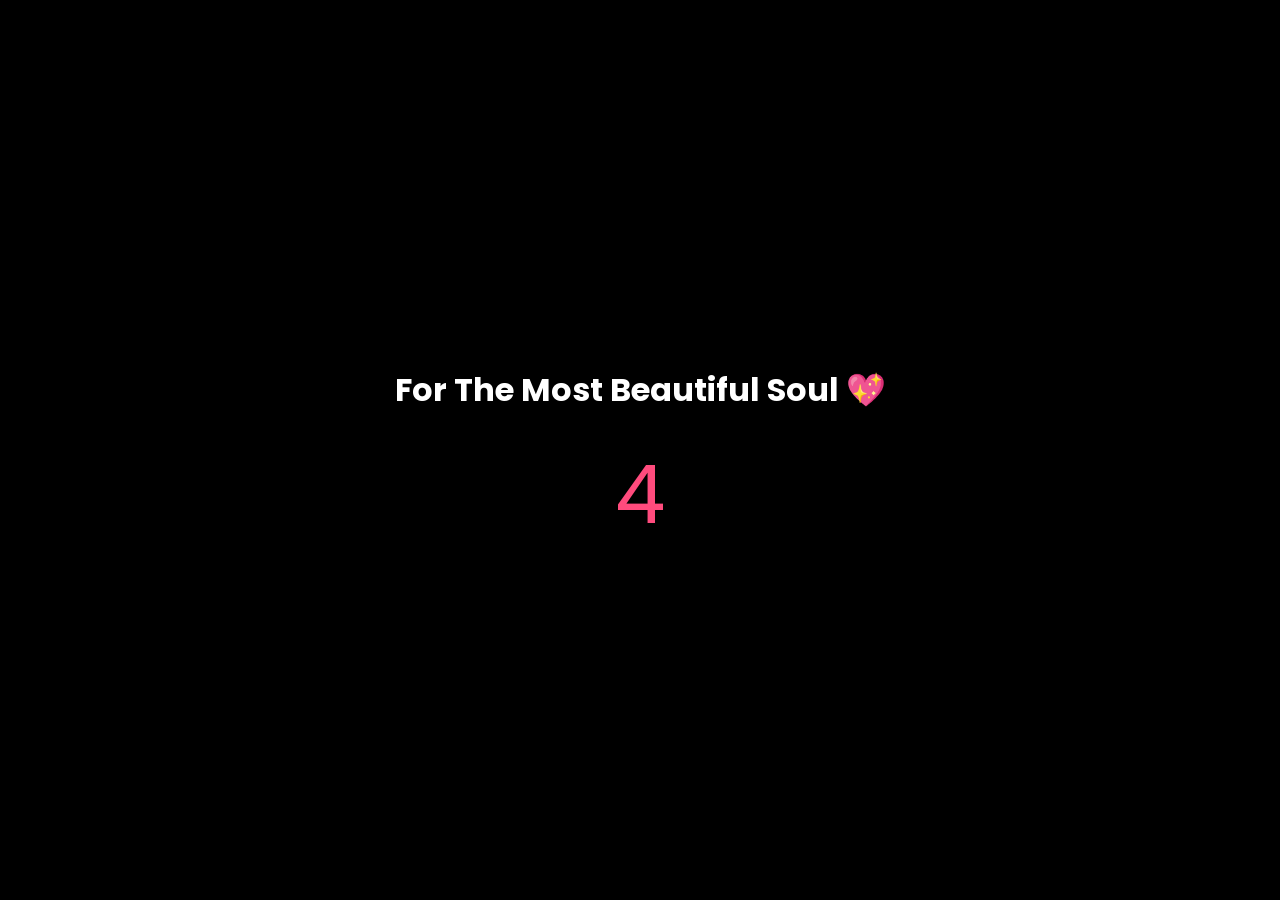
==== index.html @ d5c9feb8 "create webpage" ====
<!DOCTYPE html>
<html lang="en">
<head>
<meta charset="UTF-8">
<meta name="viewport" content="width=device-width, initial-scale=1.0">
<title>Happy Birthday My Love 💖</title>

<link href="https://fonts.googleapis.com/css2?family=Great+Vibes&family=Poppins:wght@300;400;600&display=swap" rel="stylesheet">
<link rel="stylesheet" href="style.css">
</head>

<body>

<canvas id="bgCanvas"></canvas>

<!-- INTRO SCREEN -->
<div id="intro" class="intro">
  <h1>For The Most Beautiful Soul 💖</h1>
  <div id="count">5</div>
</div>

<!-- PASSWORD SCREEN -->
<div id="passwordScreen" class="password">
  <div class="password-box">
    <h2>Enter Our Secret Code 🔐</h2>
    <input type="password" id="passInput" placeholder="Enter code">
    <button onclick="unlock()">Unlock My Heart 💘</button>
    <p id="error"></p>
  </div>
</div>

<!-- MAIN CONTENT -->
<div id="main" class="hidden">

<nav>
  <div class="logo">💎 My Princess</div>
  <div>
    <button onclick="toggleMusic()">🎵</button>
    <button onclick="fireworks()">🎆</button>
  </div>
</nav>

<!-- HERO -->
<section class="hero">
  <h1>Happy Birthday 👑</h1>
  <p>You are my peace, my magic, my forever 💕</p>
</section>

<!-- WHY SHE IS SPECIAL -->
<section class="glass section">
  <h2>Why You Are Special 🌸</h2>
  <p>
    Your smile lights up my world.  
    Your voice calms my storms.  
    Your love makes life magical.
  </p>
</section>

<!-- WORLD CLASS SLIDESHOW -->
<section class="section">
  <h2>Our Beautiful Journey 💞</h2>

  <div class="slideshow">

    <div class="slides active">
      <img src="https://picsum.photos/1200/700?love1">
      <div class="caption">The day you changed my world 💖</div>
    </div>

    <div class="slides">
      <img src="https://picsum.photos/1200/700?love2">
      <div class="caption">Every moment with you feels magical ✨</div>
    </div>

    <div class="slides">
      <img src="https://picsum.photos/1200/700?love3">
      <div class="caption">My forever happiness 🌸</div>
    </div>

    <button class="prev" onclick="changeSlide(-1)">❮</button>
    <button class="next" onclick="changeSlide(1)">❯</button>

    <div class="dots">
      <span onclick="goToSlide(0)" class="dot active-dot"></span>
      <span onclick="goToSlide(1)" class="dot"></span>
      <span onclick="goToSlide(2)" class="dot"></span>
    </div>

  </div>
</section>

<!-- LOVE LETTER -->
<section class="glass section">
  <h2>My Love Letter 💌</h2>
  <p id="typing"></p>
</section>

<!-- PROPOSAL BUTTON -->
<div class="center">
  <button id="proposalBtn" class="romantic-btn hidden" onclick="openProposal()">
    I Have Something Important 💍
  </button>
</div>

<footer>
  Forever Yours ❤️
</footer>

</div>

<!-- PROPOSAL MODAL -->
<div id="proposal" class="proposal">
  <div class="proposal-content">
    <div class="ring">💍</div>
    <h2>Will You Stay With Me Forever? 💖</h2>
    <button onclick="sayYes()">Yes, Always 💕</button>
  </div>
</div>

<!-- MUSIC -->
<audio id="music" loop>
<source src="https://www.bensound.com/bensound-music/bensound-romantic.mp3">
</audio>

<script src="script.js"></script>

</body>
</html>
---- style.css ----
/* GENERAL */
body{
margin:0;
font-family:'Poppins',sans-serif;
color:white;
overflow-x:hidden;
background:linear-gradient(135deg,#ffdde1,#ee9ca7);
text-align:center;
}

.hidden{ display:none; }

/* CANVAS BACKGROUND */
#bgCanvas{
position:fixed;
top:0;
left:0;
width:100%;
height:100%;
z-index:-1;
}

/* INTRO + PASSWORD */
.intro, .password{
position:fixed;
width:100%;
height:100%;
background:black;
display:flex;
flex-direction:column;
justify-content:center;
align-items:center;
z-index:10000;
}

.password{ display:none; }

#count{
font-size:80px;
color:#ff4b7d;
}

/* PASSWORD BOX */
.password-box{
background:rgba(255,255,255,0.1);
padding:40px;
border-radius:20px;
backdrop-filter:blur(10px);
}

.password-box input{
padding:10px;
margin-top:15px;
border-radius:10px;
border:none;
}

.password-box button{
margin-top:15px;
padding:10px 20px;
border-radius:20px;
border:none;
background:#ff4b7d;
color:white;
cursor:pointer;
}

/* NAV */
nav{
display:flex;
justify-content:space-between;
align-items:center;
padding:20px 40px;
background:rgba(0,0,0,0.5);
backdrop-filter:blur(10px);
position:fixed;
width:100%;
z-index:1000;
}

nav button{
background:transparent;
border:1px solid white;
color:white;
padding:6px 12px;
border-radius:20px;
cursor:pointer;
}

/* HERO */
.hero{
height:100vh;
display:flex;
flex-direction:column;
justify-content:center;
align-items:center;
padding-top:80px;
}

.hero h1{
font-family:'Great Vibes',cursive;
font-size:70px;
}

/* SECTIONS */
.section{
padding:120px 20px;
opacity:0;
transform:translateY(40px);
transition:1s;
}

.section.show{
opacity:1;
transform:translateY(0);
}

/* GLASS EFFECT */
.glass{
background:rgba(255,255,255,0.2);
backdrop-filter:blur(12px);
}

/* SLIDESHOW */
.slideshow{
position:relative;
width:85%;
margin:60px auto;
overflow:hidden;
border-radius:25px;
box-shadow:0 20px 60px rgba(0,0,0,0.4);
height:500px;
}

.slides{
position:absolute;
width:100%;
height:100%;
opacity:0;
transform:scale(1.1);
transition:opacity 1s ease, transform 6s ease;
}

.slides img{
width:100%;
height:100%;
object-fit:cover;
filter:brightness(70%);
}

.slides.active{
opacity:1;
transform:scale(1);
z-index:1;
}

.caption{
position:absolute;
bottom:30px;
left:50%;
transform:translateX(-50%);
background:rgba(0,0,0,0.6);
padding:15px 30px;
border-radius:30px;
font-size:20px;
backdrop-filter:blur(10px);
}

/* ARROWS */
.prev, .next{
position:absolute;
top:50%;
transform:translateY(-50%);
background:rgba(255,255,255,0.3);
border:none;
font-size:30px;
padding:10px 18px;
cursor:pointer;
border-radius:50%;
color:white;
transition:0.3s;
}

.prev:hover, .next:hover{
background:#ff4b7d;
}

.prev{ left:20px; }
.next{ right:20px; }

/* DOTS */
.dots{
position:absolute;
bottom:15px;
left:50%;
transform:translateX(-50%);
}

.dot{
height:12px;
width:12px;
margin:0 5px;
background:#fff;
border-radius:50%;
display:inline-block;
cursor:pointer;
opacity:0.5;
transition:0.3s;
}

.active-dot{
opacity:1;
background:#ff4b7d;
}

/* PROPOSAL */
.proposal{
display:none;
position:fixed;
width:100%;
height:100%;
background:rgba(0,0,0,0.9);
justify-content:center;
align-items:center;
z-index:20000;
}

.proposal-content{
text-align:center;
animation:fadeIn 1s;
}

.ring{
font-size:70px;
animation:bounce 1s infinite alternate;
}

@keyframes bounce{
from{transform:translateY(0);}
to{transform:translateY(-20px);}
}

@keyframes fadeIn{
from{opacity:0;}
to{opacity:1;}
}

/* FIREWORK PARTICLES */
.particle{
position:fixed;
width:8px;
height:8px;
border-radius:50%;
pointer-events:none;
}
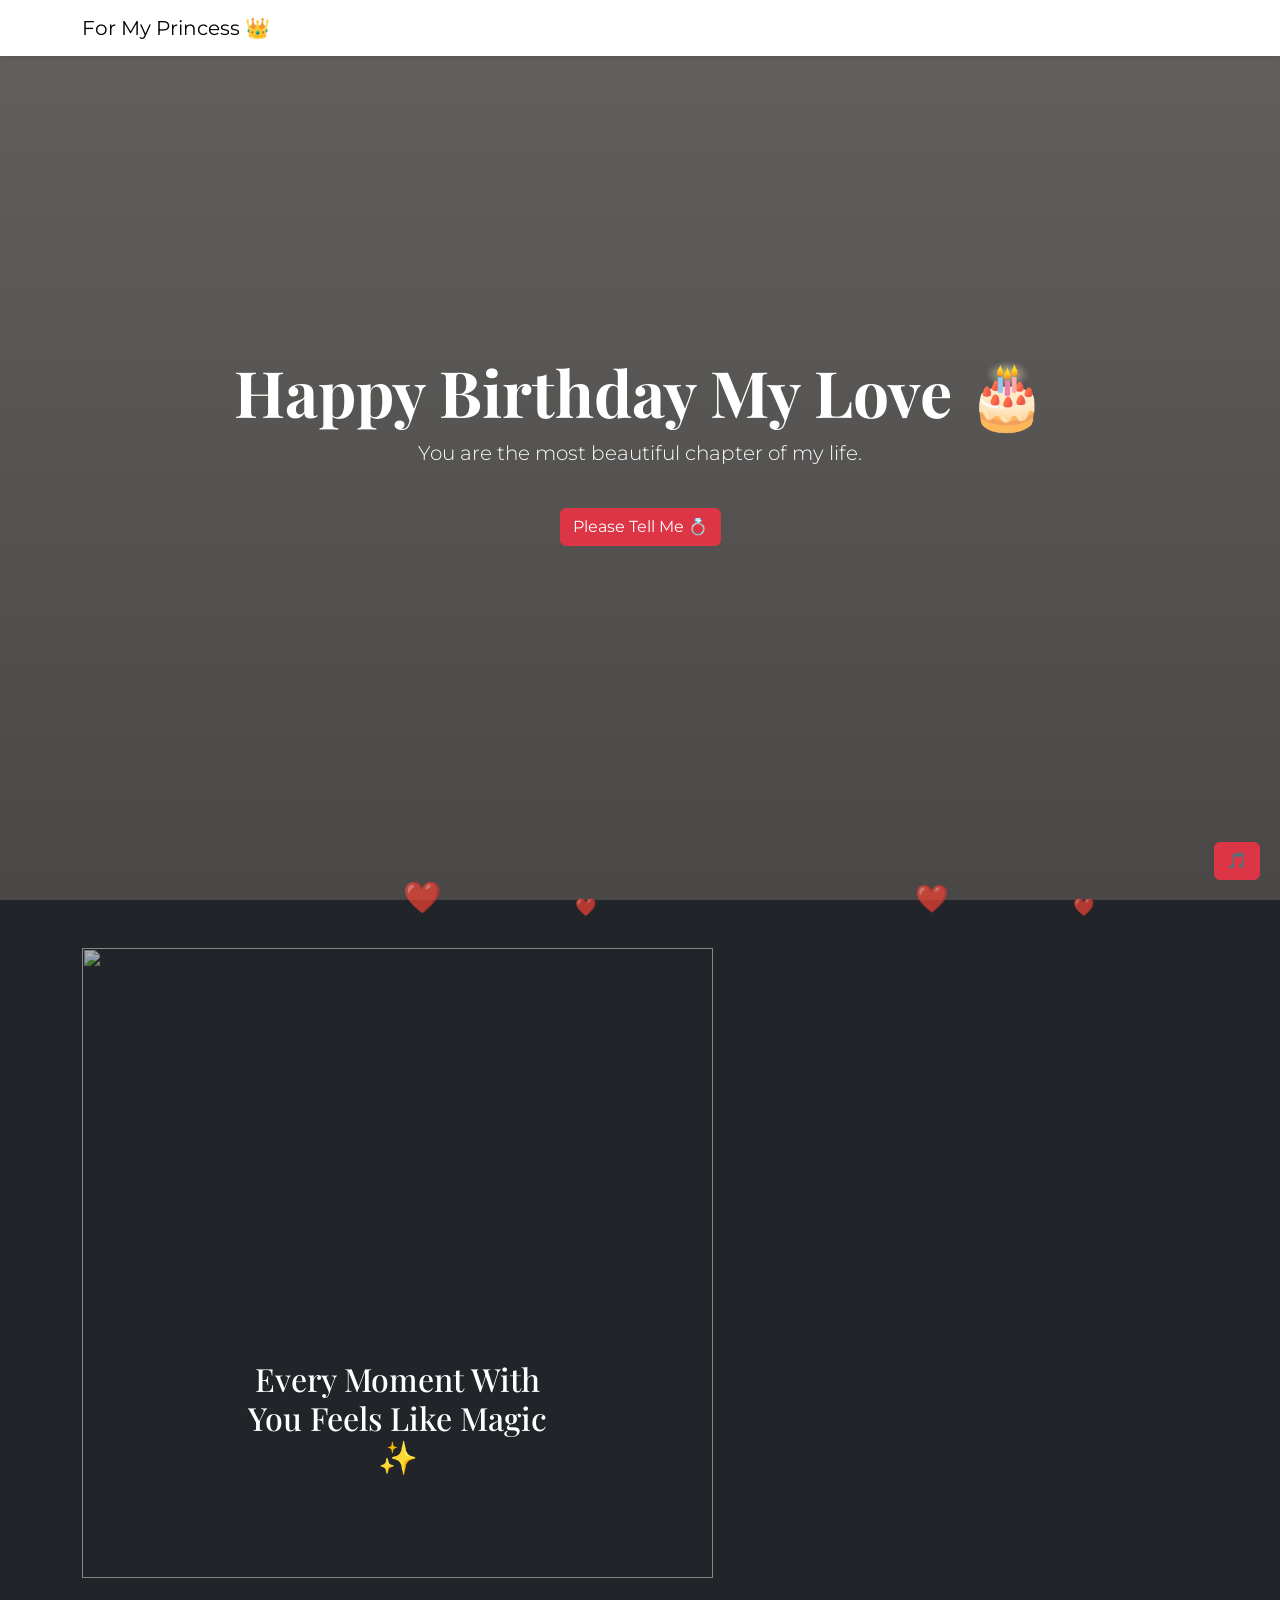
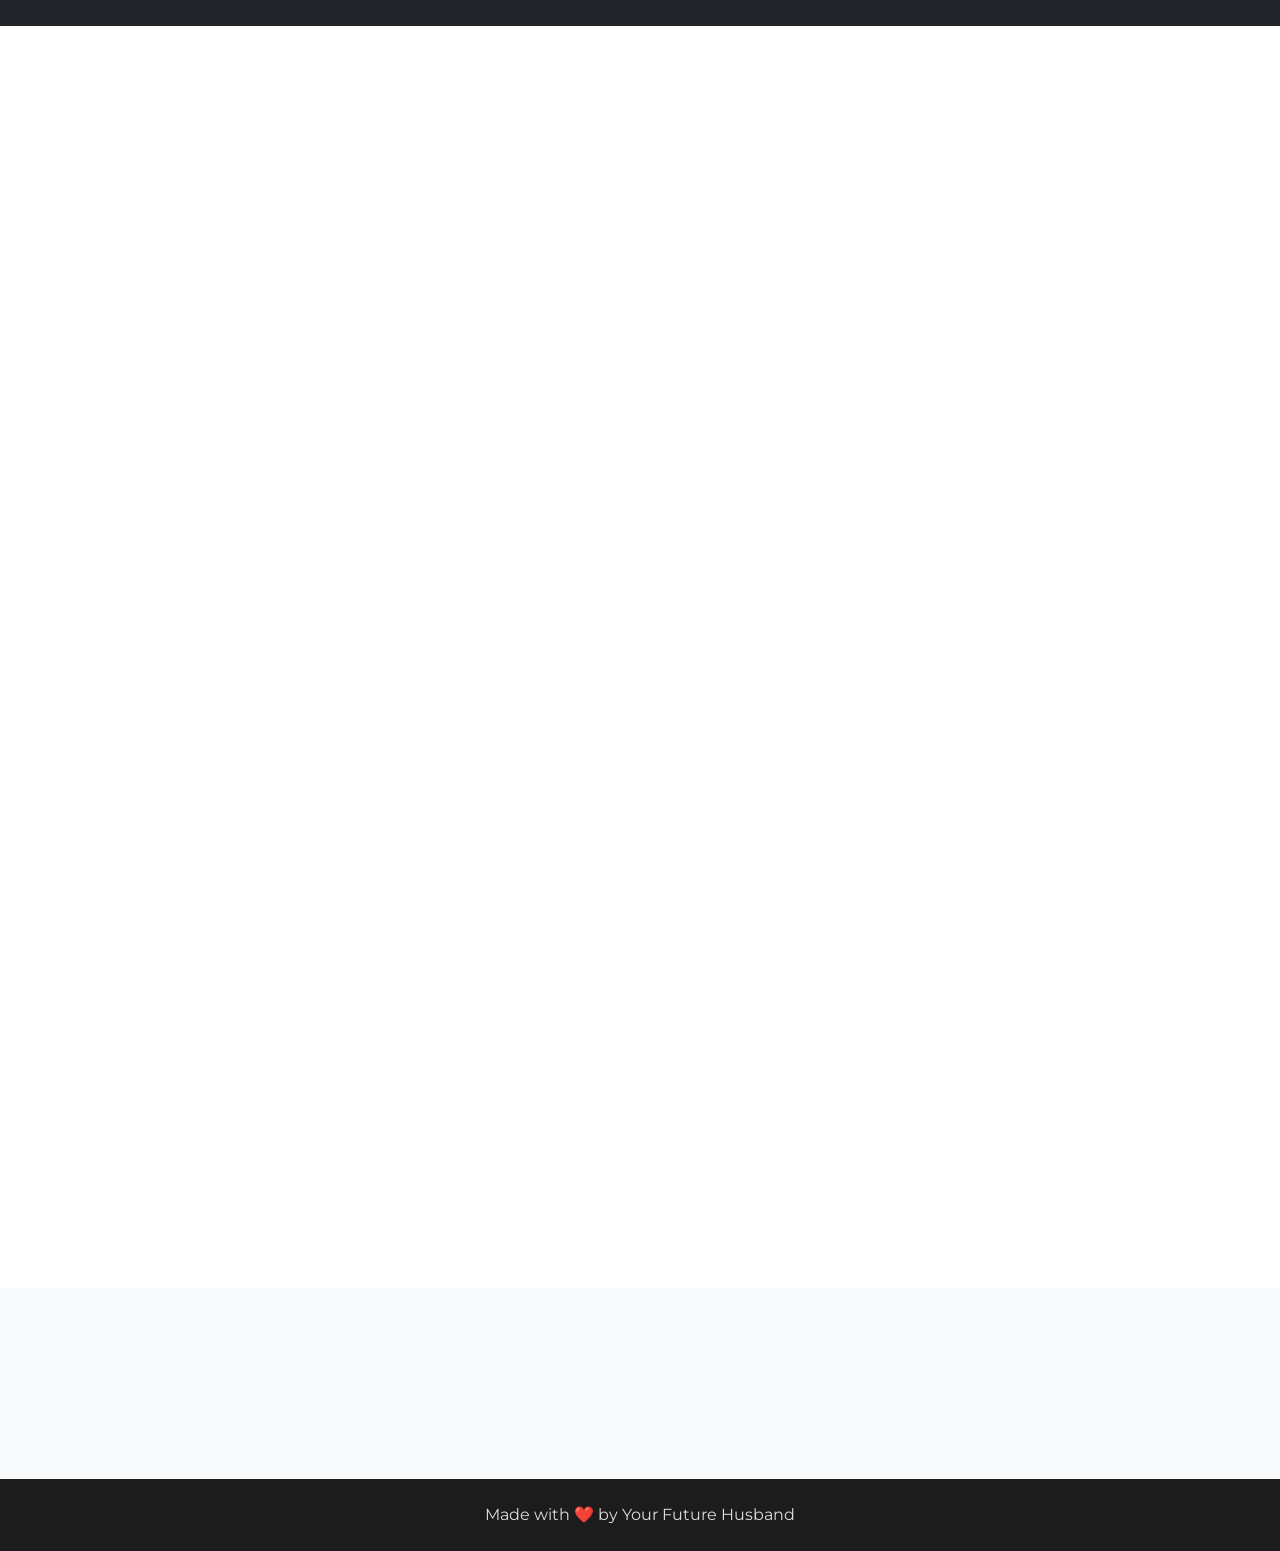
==== commit b0434aeb: "update project files" ====
--- a/index.html
+++ b/index.html
@@ -1,128 +1,399 @@
-<!DOCTYPE html>
+<!doctype html>
 <html lang="en">
 <head>
 <meta charset="UTF-8">
 <meta name="viewport" content="width=device-width, initial-scale=1.0">
-<title>Happy Birthday My Love 💖</title>
-
-<link href="https://fonts.googleapis.com/css2?family=Great+Vibes&family=Poppins:wght@300;400;600&display=swap" rel="stylesheet">
-<link rel="stylesheet" href="style.css">
+<title>Happy Birthday My Love ❤️</title>
+
+<link href="https://cdn.jsdelivr.net/npm/bootstrap@5.3.2/dist/css/bootstrap.min.css" rel="stylesheet">
+<link href="https://unpkg.com/aos@2.3.4/dist/aos.css" rel="stylesheet">
+<link href="https://cdn.jsdelivr.net/npm/swiper@11/swiper-bundle.min.css" rel="stylesheet">
+
+<link href="https://fonts.googleapis.com/css2?family=Playfair+Display:wght@400;600&family=Montserrat:wght@300;400;500&display=swap" rel="stylesheet">
+
+<style>
+
+body{
+font-family:Montserrat,sans-serif;
+background:#f6f1eb;
+overflow-x:hidden;
+}
+
+h1,h2{
+font-family:"Playfair Display",serif;
+}
+
+/* HERO */
+
+.hero{
+height:100vh;
+background:
+linear-gradient(rgba(0,0,0,0.6),rgba(0,0,0,0.7)),
+url("https://images.unsplash.com/photo-1516589178581-6cd7833ae3b2?q=80&w=1974&auto=format&fit=crop")
+center/cover no-repeat;
+color:white;
+}
+
+/* SLIDER */
+
+.swiper{
+width:100%;
+height:70vh;
+}
+
+.slide-img{
+height:70vh;
+object-fit:cover;
+width:100%;
+filter:brightness(0.7);
+}
+
+.slide-caption{
+position:absolute;
+bottom:15%;
+left:50%;
+transform:translateX(-50%);
+color:white;
+text-align:center;
+}
+
+/* GALLERY */
+
+.gallery img{
+width:100%;
+height:320px;
+object-fit:cover;
+border-radius:18px;
+transition:0.4s;
+}
+
+/* PHOTO STYLES */
+
+.photo-polaroid{
+background:white;
+padding:12px;
+border-radius:12px;
+box-shadow:0 10px 25px rgba(0,0,0,0.25);
+}
+
+.photo-tilt{
+transform:rotate(-2deg);
+transition:0.4s;
+}
+
+.photo-tilt:hover{
+transform:rotate(0deg) scale(1.05);
+}
+
+.photo-soft{
+filter:brightness(1.05) contrast(1.05) saturate(1.1);
+}
+
+.gallery .item{
+position:relative;
+overflow:hidden;
+}
+
+.gallery .overlay{
+position:absolute;
+inset:0;
+background:linear-gradient(transparent,rgba(0,0,0,0.7));
+opacity:0;
+transition:0.4s;
+color:white;
+display:flex;
+align-items:end;
+padding:20px;
+font-size:18px;
+}
+
+.gallery .item:hover img{
+transform:scale(1.08);
+}
+
+.gallery .item:hover .overlay{
+opacity:1;
+}
+
+/* RANDOM TILT */
+
+.gallery .item:nth-child(2) .photo-tilt{transform:rotate(3deg);}
+.gallery .item:nth-child(3) .photo-tilt{transform:rotate(-4deg);}
+.gallery .item:nth-child(4) .photo-tilt{transform:rotate(2deg);}
+.gallery .item:nth-child(5) .photo-tilt{transform:rotate(-3deg);}
+.gallery .item:nth-child(6) .photo-tilt{transform:rotate(4deg);}
+
+/* HEARTS */
+
+.heart{
+position:fixed;
+bottom:-20px;
+color:rgba(255,0,100,0.7);
+animation:floatUp 6s linear infinite;
+}
+
+@keyframes floatUp{
+0%{transform:translateY(0);opacity:1;}
+100%{transform:translateY(-100vh);opacity:0;}
+}
+
+footer{
+background:#1c1c1c;
+color:#ddd;
+}
+
+.music-btn{
+position:fixed;
+bottom:20px;
+right:20px;
+z-index:1000;
+}
+
+</style>
 </head>
 
 <body>
 
-<canvas id="bgCanvas"></canvas>
-
-<!-- INTRO SCREEN -->
-<div id="intro" class="intro">
-  <h1>For The Most Beautiful Soul 💖</h1>
-  <div id="count">5</div>
-</div>
-
-<!-- PASSWORD SCREEN -->
-<div id="passwordScreen" class="password">
-  <div class="password-box">
-    <h2>Enter Our Secret Code 🔐</h2>
-    <input type="password" id="passInput" placeholder="Enter code">
-    <button onclick="unlock()">Unlock My Heart 💘</button>
-    <p id="error"></p>
-  </div>
-</div>
-
-<!-- MAIN CONTENT -->
-<div id="main" class="hidden">
-
-<nav>
-  <div class="logo">💎 My Princess</div>
-  <div>
-    <button onclick="toggleMusic()">🎵</button>
-    <button onclick="fireworks()">🎆</button>
-  </div>
+<nav class="navbar navbar-light bg-white shadow-sm fixed-top">
+<div class="container">
+<a class="navbar-brand">For My Princess 👑</a>
+</div>
 </nav>
 
-<!-- HERO -->
-<section class="hero">
-  <h1>Happy Birthday 👑</h1>
-  <p>You are my peace, my magic, my forever 💕</p>
+<section class="hero d-flex align-items-center justify-content-center text-center">
+
+<div class="container" data-aos="zoom-in">
+
+<h1 class="display-3 fw-bold">Happy Birthday My Love 🎂</h1>
+
+<p class="lead">
+You are the most beautiful chapter of my life.
+</p>
+
+<button class="btn btn-danger mt-4" data-bs-toggle="modal" data-bs-target="#proposalModal">
+Please Tell Me 💍
+</button>
+
+</div>
 </section>
 
-<!-- WHY SHE IS SPECIAL -->
-<section class="glass section">
-  <h2>Why You Are Special 🌸</h2>
-  <p>
-    Your smile lights up my world.  
-    Your voice calms my storms.  
-    Your love makes life magical.
-  </p>
+<!-- ROMANTIC SECTION -->
+
+<section class="py-5 bg-dark text-white">
+
+<div class="container">
+
+<div class="row align-items-center g-5">
+
+<div class="col-lg-7">
+
+<div class="swiper">
+
+<div class="swiper-wrapper">
+
+<div class="swiper-slide position-relative">
+<img src="https://images.unsplash.com/photo-1492724441997-5dc865305da7?q=80&w=1974&auto=format&fit=crop" class="slide-img">
+<div class="slide-caption">
+<h2>Every Moment With You Feels Like Magic ✨</h2>
+</div>
+</div>
+
+<div class="swiper-slide position-relative">
+<img src="https://images.unsplash.com/photo-1500530855697-b586d89ba3ee?q=80&w=1974&auto=format&fit=crop" class="slide-img">
+<div class="slide-caption">
+<h2>You Are My Favorite Place ❤️</h2>
+</div>
+</div>
+
+<div class="swiper-slide position-relative">
+<img src="https://images.unsplash.com/photo-1518199266791-5375a83190b7?q=80&w=1974&auto=format&fit=crop" class="slide-img">
+<div class="slide-caption">
+<h2>Forever Starts With You 💍</h2>
+</div>
+</div>
+
+</div>
+</div>
+</div>
+
+<div class="col-lg-5">
+
+<div class="p-4 bg-black bg-opacity-50 rounded-4" data-aos="fade-left">
+
+<h2 class="mb-4">Reasons I Love You 💕</h2>
+
+<ul class="list-unstyled fs-5 lh-lg">
+<li>🌙 Your smile fixes my worst days</li>
+<li>✨ You believe in me more than I do</li>
+<li>🤍 You make ordinary days special</li>
+<li>🌸 You are my peace & my chaos</li>
+<li>💍 I see my entire future in you</li>
+</ul>
+
+<p class="mt-4 fst-italic">
+"If I had to choose again in every lifetime... it would always be you."
+</p>
+
+</div>
+</div>
+
+</div>
+</div>
 </section>
 
-<!-- WORLD CLASS SLIDESHOW -->
-<section class="section">
-  <h2>Our Beautiful Journey 💞</h2>
-
-  <div class="slideshow">
-
-    <div class="slides active">
-      <img src="https://picsum.photos/1200/700?love1">
-      <div class="caption">The day you changed my world 💖</div>
-    </div>
-
-    <div class="slides">
-      <img src="https://picsum.photos/1200/700?love2">
-      <div class="caption">Every moment with you feels magical ✨</div>
-    </div>
-
-    <div class="slides">
-      <img src="https://picsum.photos/1200/700?love3">
-      <div class="caption">My forever happiness 🌸</div>
-    </div>
-
-    <button class="prev" onclick="changeSlide(-1)">❮</button>
-    <button class="next" onclick="changeSlide(1)">❯</button>
-
-    <div class="dots">
-      <span onclick="goToSlide(0)" class="dot active-dot"></span>
-      <span onclick="goToSlide(1)" class="dot"></span>
-      <span onclick="goToSlide(2)" class="dot"></span>
-    </div>
-
-  </div>
+<!-- GALLERY -->
+
+<section class="py-5 bg-white text-center">
+
+<div class="container">
+
+<h2 class="mb-5" data-aos="fade-up">
+Our Beautiful Memories ✨
+</h2>
+
+<div class="row g-4 gallery">
+
+<div class="col-md-4 item" data-aos="zoom-in">
+<div class="photo-polaroid photo-tilt">
+<img class="photo-soft" src="/imgs/shubhu-img.jpeg">
+</div>
+<div class="overlay">The day I knew I was lucky ❤️</div>
+</div>
+
+<div class="col-md-4 item" data-aos="zoom-in">
+<div class="photo-polaroid photo-tilt">
+<img class="photo-soft" src="/imgs/121212.jpeg">
+</div>
+<div class="overlay">Your smile melts me 🥺</div>
+</div>
+
+<div class="col-md-4 item" data-aos="zoom-in">
+<div class="photo-polaroid photo-tilt">
+<img class="photo-soft" src="/imgs/fdhjfjif.jpeg">
+</div>
+<div class="overlay">My forever 💍</div>
+</div>
+
+<div class="col-md-4 item" data-aos="zoom-in">
+<div class="photo-polaroid photo-tilt">
+<img class="photo-soft" src="/imgs/WhatsApp Image 2026-03-13 at 10.04.29 PM.jpeg">
+</div>
+<div class="overlay">My safe place 🌙</div>
+</div>
+
+<div class="col-md-4 item" data-aos="zoom-in">
+<div class="photo-polaroid photo-tilt">
+<img class="photo-soft" src="/imgs/WhatsApp Image 2026-03-13 at 10.04..jpeg">
+</div>
+<div class="overlay">Every laugh matters 💕</div>
+</div>
+
+<div class="col-md-4 item" data-aos="zoom-in">
+<div class="photo-polaroid photo-tilt">
+<img class="photo-soft" src="/imgs/WhatsApp Image 2026-03-13 at 10.04.35 PM.jpeg">
+</div>
+<div class="overlay">Always us ✨</div>
+</div>
+
+
+<div class="col-md-4 item" data-aos="zoom-in">
+<div class="photo-polaroid photo-tilt">
+<img class="photo-soft" src="/imgs/33333.jpeg">
+</div>
+<div class="overlay">My safe place 🌙</div>
+</div>
+
+<div class="col-md-4 item" data-aos="zoom-in">
+<div class="photo-polaroid photo-tilt">
+<img class="photo-soft" src="/imgs/121212.jpeg">
+</div>
+<div class="overlay">Every laugh matters 💕</div>
+</div>
+
+<div class="col-md-4 item" data-aos="zoom-in">
+<div class="photo-polaroid photo-tilt">
+<img class="photo-soft" src="/imgs/WhatsApp Image 2026-03-13 at 10.04.34 PM.jpeg">
+</div>
+<div class="overlay">Always us ✨</div>
+</div>
+
+
+</div>
+</div>
 </section>
 
-<!-- LOVE LETTER -->
-<section class="glass section">
-  <h2>My Love Letter 💌</h2>
-  <p id="typing"></p>
+<section class="py-5 text-center bg-light">
+
+<div class="container" data-aos="fade-up">
+
+<h2>My Birthday Wish For You 🎁</h2>
+
+<p style="max-width:700px;margin:auto">
+I wish you endless happiness, unstoppable success, and all the love your heart can hold.
+I promise to stand beside you forever.
+</p>
+
+</div>
 </section>
 
-<!-- PROPOSAL BUTTON -->
-<div class="center">
-  <button id="proposalBtn" class="romantic-btn hidden" onclick="openProposal()">
-    I Have Something Important 💍
-  </button>
-</div>
-
-<footer>
-  Forever Yours ❤️
+<!-- PROPOSAL MODAL -->
+
+<div class="modal fade" id="proposalModal">
+
+<div class="modal-dialog modal-dialog-centered">
+
+<div class="modal-content text-center p-4">
+
+<h3>Will You Stay With Me Forever? 💍❤️</h3>
+
+<button class="btn btn-danger mt-3" data-bs-dismiss="modal">
+Yes, Always ❤️
+</button>
+
+</div>
+</div>
+</div>
+
+<footer class="py-4 text-center">
+Made with ❤️ by Your Future Husband
 </footer>
 
-</div>
-
-<!-- PROPOSAL MODAL -->
-<div id="proposal" class="proposal">
-  <div class="proposal-content">
-    <div class="ring">💍</div>
-    <h2>Will You Stay With Me Forever? 💖</h2>
-    <button onclick="sayYes()">Yes, Always 💕</button>
-  </div>
-</div>
-
-<!-- MUSIC -->
-<audio id="music" loop>
-<source src="https://www.bensound.com/bensound-music/bensound-romantic.mp3">
+<button class="btn btn-danger music-btn" onclick="toggleMusic()">🎵</button>
+
+<audio id="bgMusic" loop>
+<source src="music.mp3" type="audio/mpeg">
 </audio>
 
-<script src="script.js"></script>
+<script src="https://cdn.jsdelivr.net/npm/bootstrap@5.3.2/dist/js/bootstrap.bundle.min.js"></script>
+<script src="https://unpkg.com/aos@2.3.4/dist/aos.js"></script>
+<script src="https://cdn.jsdelivr.net/npm/swiper@11/swiper-bundle.min.js"></script>
+
+<script>
+
+AOS.init({duration:1200})
+
+new Swiper(".swiper",{
+loop:true,
+autoplay:{delay:3000},
+effect:"fade"
+})
+
+setInterval(()=>{
+const h=document.createElement("div")
+h.className="heart"
+h.innerHTML="❤️"
+h.style.left=Math.random()*100+"vw"
+h.style.fontSize=Math.random()*20+15+"px"
+document.body.appendChild(h)
+setTimeout(()=>h.remove(),6000)
+},500)
+
+function toggleMusic(){
+const m=document.getElementById("bgMusic")
+m.paused?m.play():m.pause()
+}
+
+</script>
 
 </body>
-</html>
+</html>
